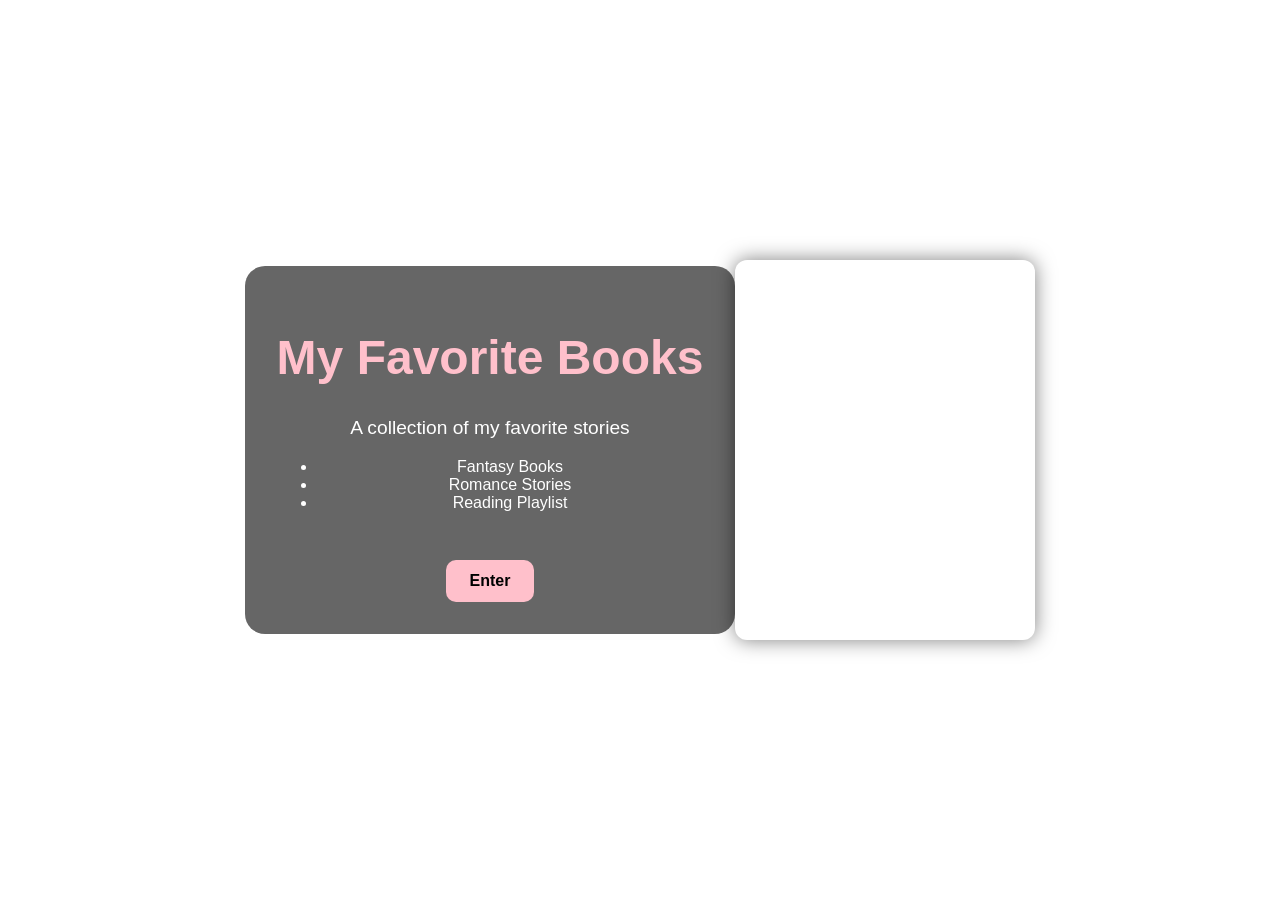
==== index.html @ fc16596d "Add files via upload" ====
<!DOCTYPE html>
<html lang="en">

<head>
  <meta charset="UTF-8">
  <meta name="viewport" content="width=device-width, initial-scale=1.0">

  <title>My Favorite Books</title>

  <link rel="stylesheet" href="style.css">
  <link rel="icon" href="photos/icon.png">
</head>

<body class="home">


  <div class="center">

    <h1>My Favorite Books</h1>

    <p>A collection of my favorite stories</p>

   
    <ul class="features">
      <li>Fantasy Books</li>
      <li>Romance Stories</li>
      <li>Reading Playlist</li>
    </ul>


    <a href="books.html" class="btn">Enter</a>

  </div>


  <div class="spotify">

    <iframe style="border-radius:12px"
      src="https://open.spotify.com/embed/playlist/4lclwogJPECBZJWWQX5pWC?utm_source=generator"
      width="300"
      height="380"
      frameBorder="0"
      allowfullscreen=""
      allow="autoplay; clipboard-write; encrypted-media; fullscreen; picture-in-picture"
      loading="lazy">
    </iframe>

  </div>

</body>
</html>
---- style.css ----
body{
    margin:0;
    font-family:Arial, sans-serif;
    color:white;
    animation: fadeIn 0.6s ease-in;
}


.home{
    background-image:url("photos/books.jpg");
    background-size:cover;
    background-position:center;
    min-height:100vh;
    display:flex;
    justify-content:center;
    align-items:center;
}

.center{
    text-align:center;
    background:rgba(0,0,0,0.6);
    padding:2rem;
    border-radius:20px;
}

.center h1{
    font-size:3rem;
    color:pink;
}

.center p{
    font-size:1.2rem;
    margin-top:1rem;
}


.btn{
    display:inline-block;
    margin-top:2rem;
    padding:12px 24px;
    background:pink;
    color:black;
    text-decoration:none;
    border-radius:10px;
    font-weight:bold;
    transition:0.3s;
}

.btn:hover{
    transform:scale(1.1);
    background:white;
}



.books-page{
    background-image: url("photos/bak.webp");
    background-size: cover;
    background-position: center;
    background-attachment: fixed;
}

.books-page header{
    text-align:center;
    padding:2rem;
}

header h1{
    color:pink;
}


.book-grid{
    display:grid;
    grid-template-columns:repeat(auto-fit, minmax(220px, 1fr));
    gap:2rem;
    padding:2rem;
}


.book{
    position:relative;
    background:#2a2a2a;
    border-radius:15px;
    overflow:hidden;
    text-align:center;
    text-decoration:none;
    color:white;
    transition: transform 0.3s ease, box-shadow 0.3s ease;
}

.book:hover{
    transform:scale(1.07);
    box-shadow:0 10px 30px rgba(255, 105, 180, 0.3);
}

.book img{
    width:100%;
    height:300px;
    object-fit:cover;
    display:block;
}


.info{
    position:absolute;
    bottom:0;
    left:0;
    right:0;
    background:rgba(0,0,0,0.75);
    padding:1rem;
    font-size:0.9rem;
    transform:translateY(100%);
    transition:0.3s;
    backdrop-filter: blur(4px);
}

.book:hover .info{
    transform:translateY(0);
}



.book-page{
    background:#1e1e2f;
    min-height:100vh;
}


nav{
    padding:1rem;
}

.home-btn{
    display:inline-block;
    padding:10px 20px;
    background:pink;
    color:black;
    text-decoration:none;
    border-radius:10px;
    font-weight:bold;
    transition:0.3s;
}

.home-btn:hover{
    transform:scale(1.1);
    background:hotpink;
    color:white;
}


.book-container{
    display:flex;
    flex-wrap:wrap;
    justify-content:center;
    align-items:center;
    gap:2rem;
    padding:3rem;
}

.book-container img{
    width:250px;
    border-radius:15px;
    box-shadow:0 0 20px rgba(0,0,0,0.4);
}

.book-text{
    max-width:600px;
}

.book-text h1{
    color:pink;
    margin-bottom:1rem;
}

.book-text p{
    line-height:1.7;
    font-size:1rem;
}


.buy-btn{
    display:inline-block;
    margin-top:1.5rem;
    padding:12px 20px;
    background:pink;
    color:black;
    text-decoration:none;
    border-radius:10px;
    font-weight:bold;
    transition:0.3s;
}

.buy-btn:hover{
    transform:scale(1.1);
    background:white;
}



.spotify{
    display:flex;
    justify-content:center;
    margin-top:2rem;
    padding-bottom:2rem;
}

.spotify iframe{
    box-shadow:0 0 20px rgba(0,0,0,0.5);
}


@keyframes fadeIn{
    from{ opacity:0; }
    to{ opacity:1; }
}
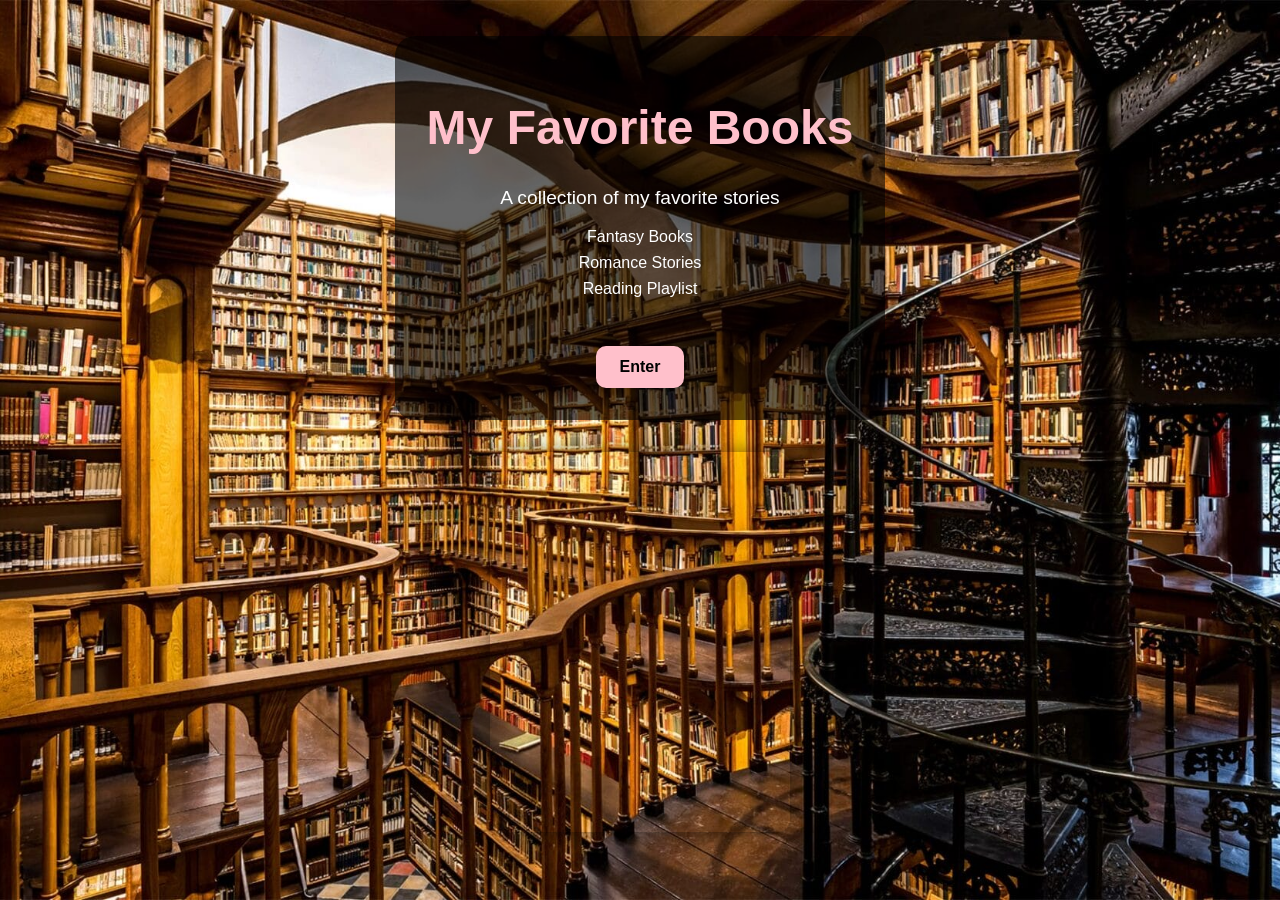
==== commit d027532e: "Add files via upload" ====
--- a/index.html
+++ b/index.html
@@ -13,38 +13,30 @@
 
 <body class="home">
 
-
   <div class="center">
 
     <h1>My Favorite Books</h1>
 
     <p>A collection of my favorite stories</p>
 
-   
     <ul class="features">
       <li>Fantasy Books</li>
       <li>Romance Stories</li>
       <li>Reading Playlist</li>
     </ul>
 
-
     <a href="books.html" class="btn">Enter</a>
 
   </div>
 
-
   <div class="spotify">
-
     <iframe style="border-radius:12px"
       src="https://open.spotify.com/embed/playlist/4lclwogJPECBZJWWQX5pWC?utm_source=generator"
       width="300"
       height="380"
-      frameBorder="0"
-      allowfullscreen=""
-      allow="autoplay; clipboard-write; encrypted-media; fullscreen; picture-in-picture"
-      loading="lazy">
+      frameborder="0"
+      allow="autoplay; clipboard-write; encrypted-media; fullscreen; picture-in-picture">
     </iframe>
-
   </div>
 
 </body>
--- a/style.css
+++ b/style.css
@@ -14,7 +14,9 @@
     display:flex;
     justify-content:center;
     align-items:center;
-}
+    flex-direction:column;
+}
+
 
 .center{
     text-align:center;
@@ -31,6 +33,17 @@
 .center p{
     font-size:1.2rem;
     margin-top:1rem;
+}
+
+.features{
+    list-style:none;
+    padding:0;
+    margin-top:1rem;
+}
+
+.features li{
+    margin:0.5rem 0;
+    color:white;
 }
 
 
@@ -51,13 +64,47 @@
     background:white;
 }
 
+.home-btn{
+    display:inline-block;
+    padding:10px 20px;
+    background:pink;
+    color:black;
+    text-decoration:none;
+    border-radius:10px;
+    font-weight:bold;
+    transition:0.3s;
+}
+
+.home-btn:hover{
+    transform:scale(1.1);
+    background:hotpink;
+    color:white;
+}
+
+.buy-btn{
+    display:inline-block;
+    margin-top:1.5rem;
+    padding:12px 20px;
+    background:pink;
+    color:black;
+    text-decoration:none;
+    border-radius:10px;
+    font-weight:bold;
+    transition:0.3s;
+}
+
+.buy-btn:hover{
+    transform:scale(1.1);
+    background:white;
+}
 
 
 .books-page{
-    background-image: url("photos/bak.webp");
-    background-size: cover;
-    background-position: center;
-    background-attachment: fixed;
+    background-image:url("photos/bak.webp");
+    background-size:cover;
+    background-position:center;
+    background-attachment:fixed;
+    min-height:100vh;
 }
 
 .books-page header{
@@ -91,7 +138,7 @@
 
 .book:hover{
     transform:scale(1.07);
-    box-shadow:0 10px 30px rgba(255, 105, 180, 0.3);
+    box-shadow:0 10px 30px rgba(255,105,180,0.3);
 }
 
 .book img{
@@ -100,7 +147,6 @@
     object-fit:cover;
     display:block;
 }
-
 
 .info{
     position:absolute;
@@ -112,13 +158,12 @@
     font-size:0.9rem;
     transform:translateY(100%);
     transition:0.3s;
-    backdrop-filter: blur(4px);
+    backdrop-filter:blur(4px);
 }
 
 .book:hover .info{
     transform:translateY(0);
 }
-
 
 
 .book-page{
@@ -126,28 +171,9 @@
     min-height:100vh;
 }
 
-
 nav{
     padding:1rem;
 }
-
-.home-btn{
-    display:inline-block;
-    padding:10px 20px;
-    background:pink;
-    color:black;
-    text-decoration:none;
-    border-radius:10px;
-    font-weight:bold;
-    transition:0.3s;
-}
-
-.home-btn:hover{
-    transform:scale(1.1);
-    background:hotpink;
-    color:white;
-}
-
 
 .book-container{
     display:flex;
@@ -179,25 +205,6 @@
 }
 
 
-.buy-btn{
-    display:inline-block;
-    margin-top:1.5rem;
-    padding:12px 20px;
-    background:pink;
-    color:black;
-    text-decoration:none;
-    border-radius:10px;
-    font-weight:bold;
-    transition:0.3s;
-}
-
-.buy-btn:hover{
-    transform:scale(1.1);
-    background:white;
-}
-
-
-
 .spotify{
     display:flex;
     justify-content:center;
